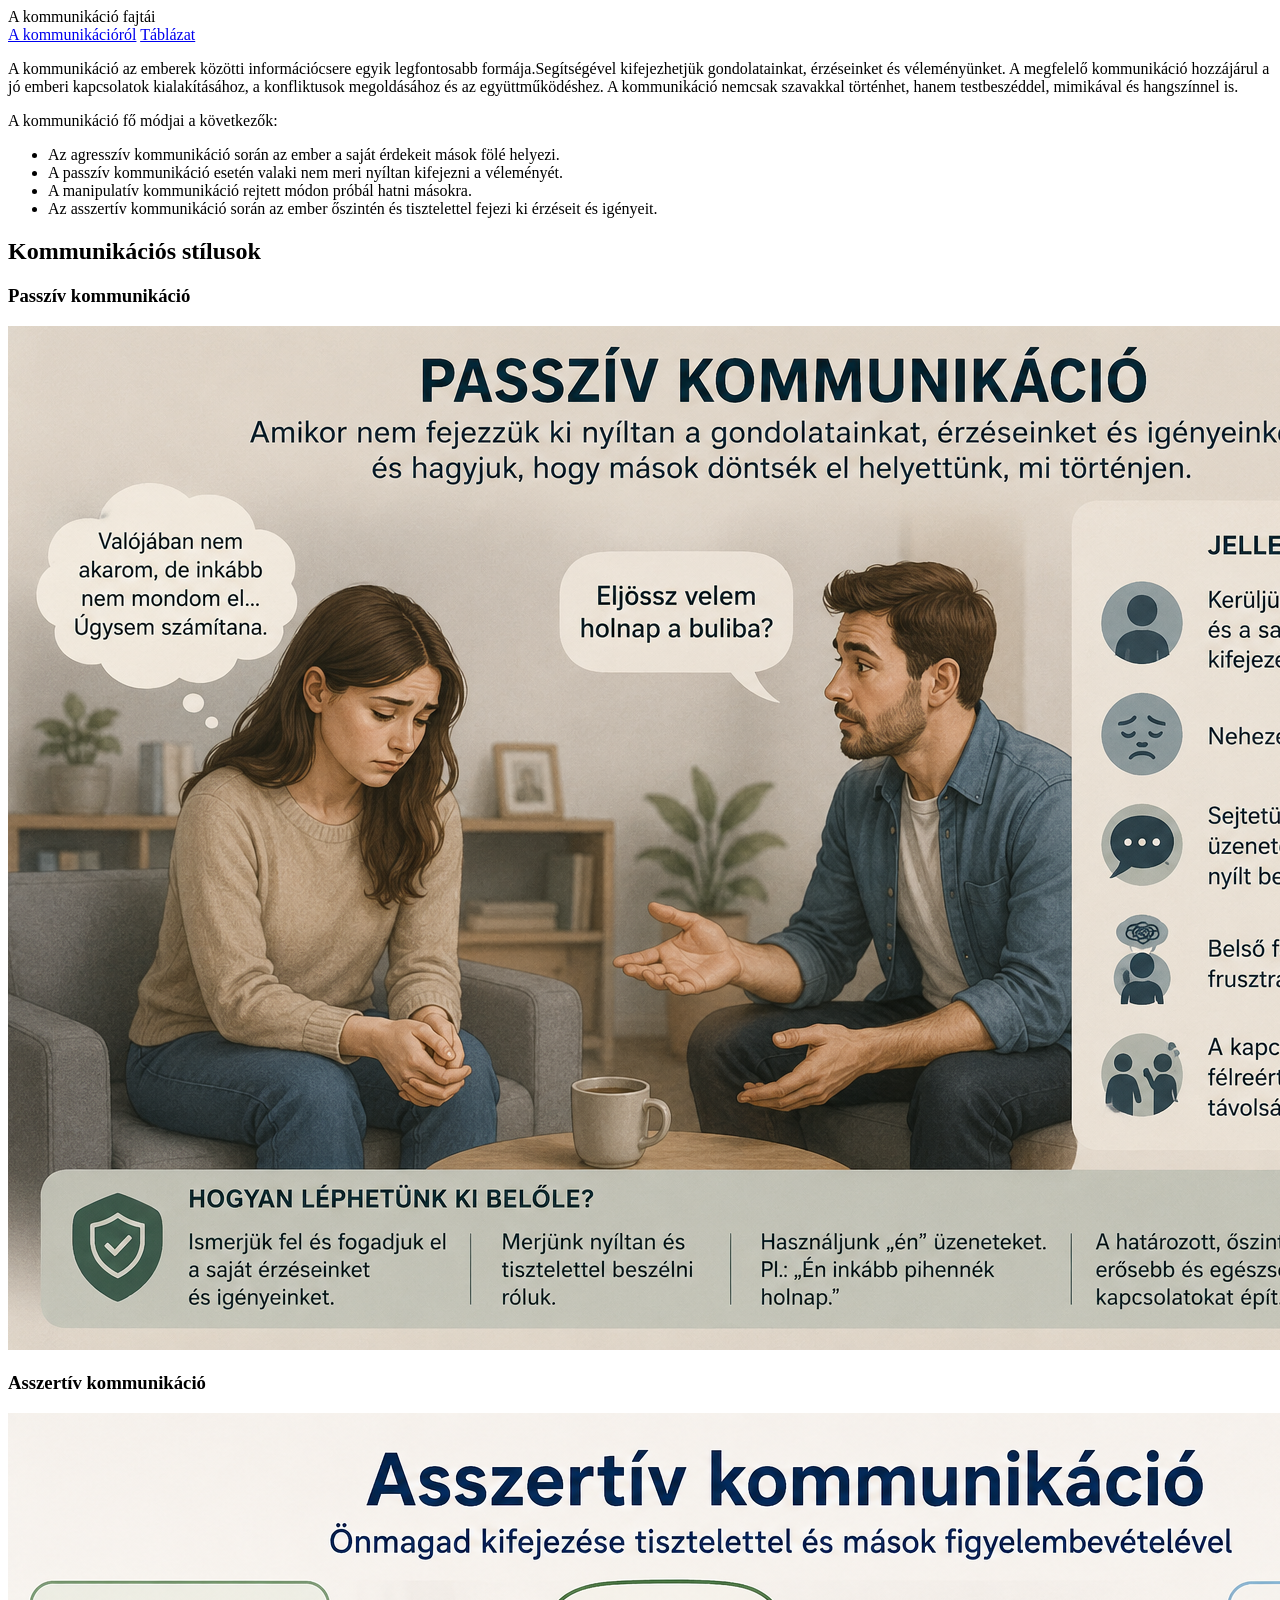
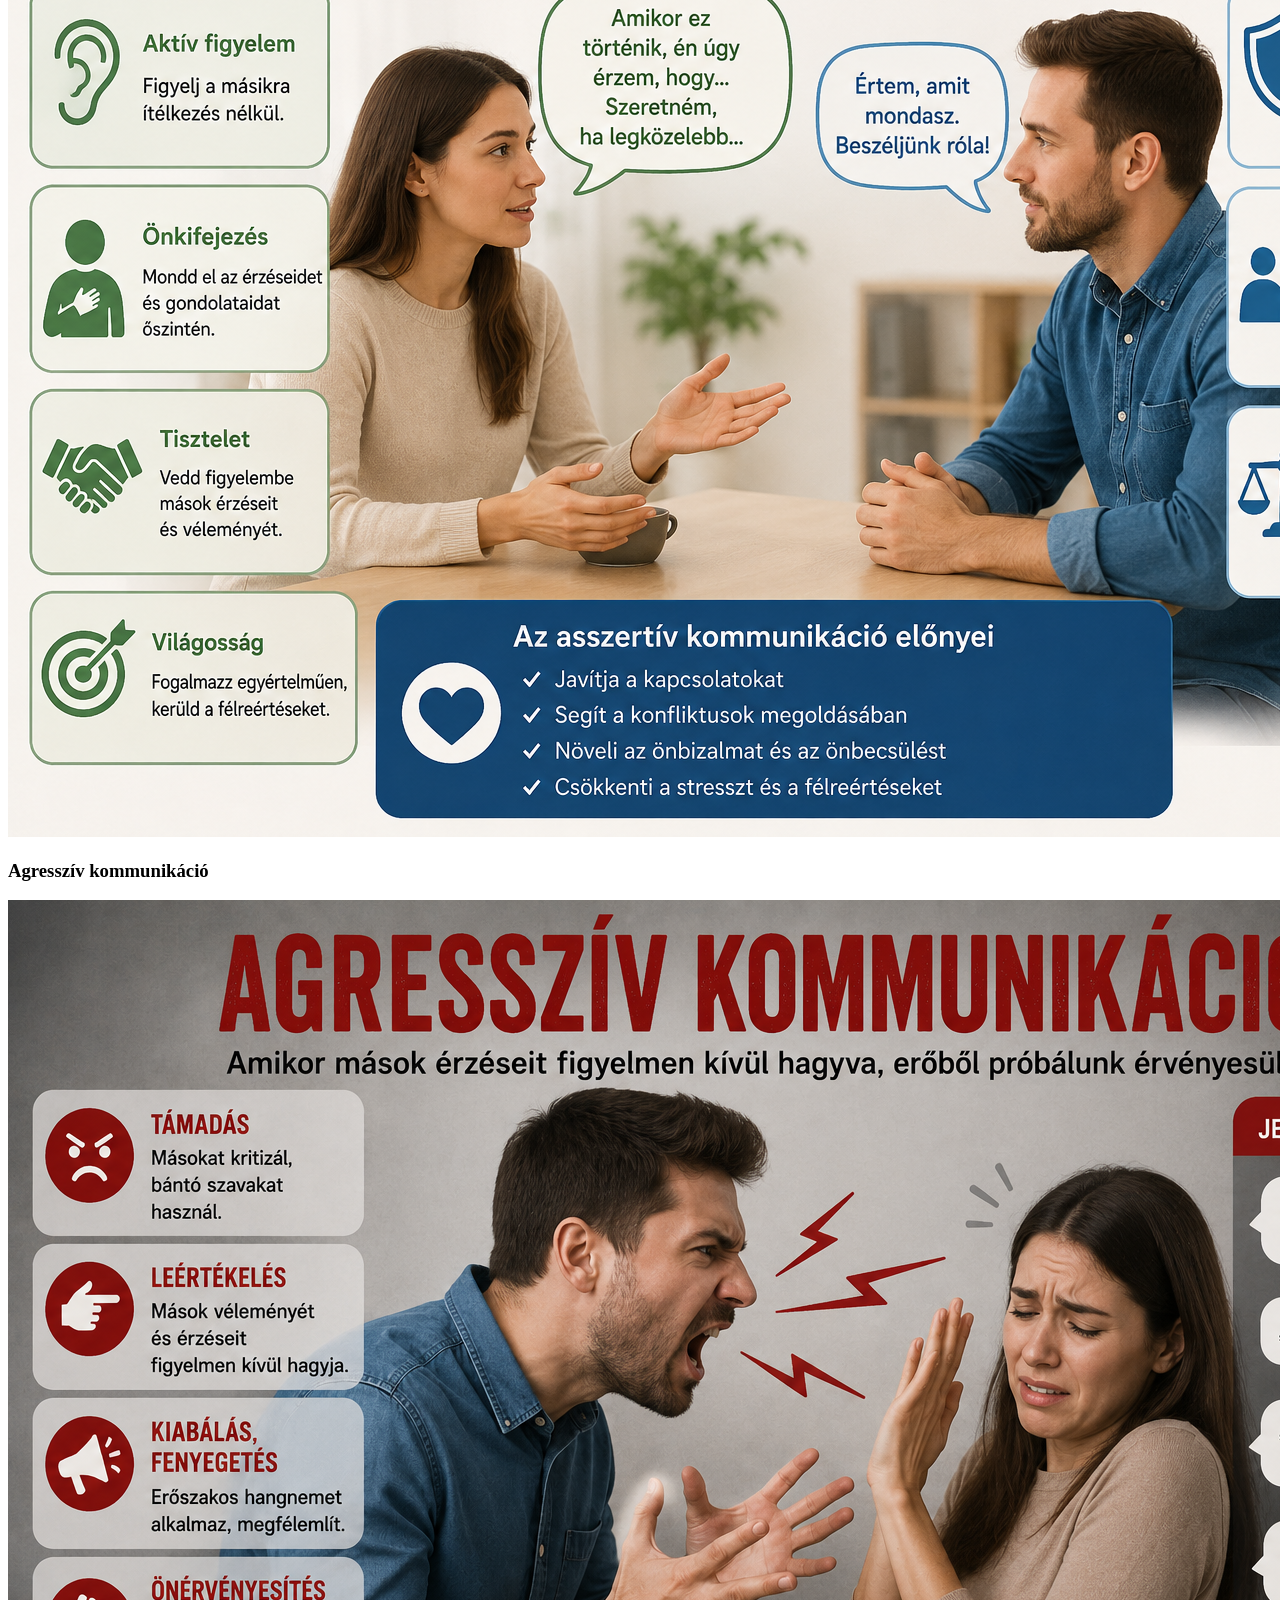
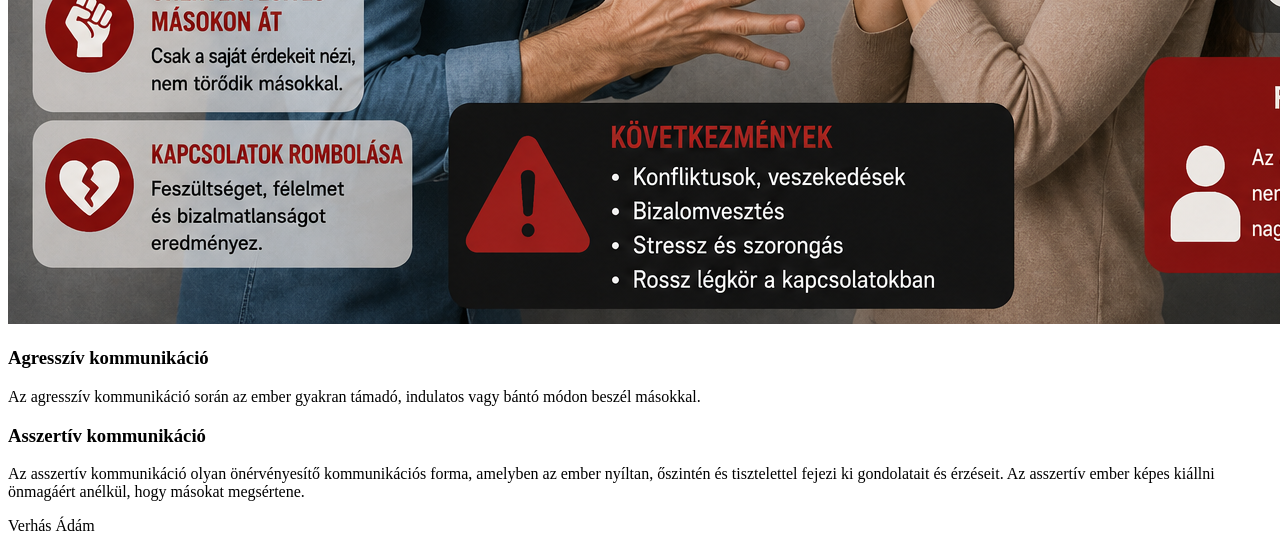
==== index.html @ 0712ffa2 "38" ====
<!doctype html>
<html lang="en">
  <head>
    <meta charset="UTF-8" />
    <meta name="viewport" content="width=device-width, initial-scale=1.0" />
    <meta name="keywords" content="" />
    <meta name="description" content="" />
    <title>Verhas Adam</title>
  </head>
  <body>
    <main>
      <header>A kommunikáció fajtái</header>
      <nav>
        <a href="index.html">A kommunikációról</a>
        <a href="tablazat.html">Táblázat</a>
      </nav>
      <article>
        <div>
          <p>
            A kommunikáció az emberek közötti információcsere egyik legfontosabb
            formája.Segítségével kifejezhetjük gondolatainkat, érzéseinket és
            véleményünket. A megfelelő kommunikáció hozzájárul a jó emberi
            kapcsolatok kialakításához, a konfliktusok megoldásához és az
            együttműködéshez. A kommunikáció nemcsak szavakkal történhet, hanem
            testbeszéddel, mimikával és hangszínnel is.
          </p>
        </div>
        <p>A kommunikáció fő módjai a következők:</p>
        <ul>
          <li>
            Az agresszív kommunikáció során az ember a saját érdekeit mások fölé
            helyezi.
          </li>
          <li>
            A passzív kommunikáció esetén valaki nem meri nyíltan kifejezni a
            véleményét.
          </li>
          <li>
            A manipulatív kommunikáció rejtett módon próbál hatni másokra.
          </li>
          <li>
            Az asszertív kommunikáció során az ember őszintén és tisztelettel
            fejezi ki érzéseit és igényeit.
          </li>
        </ul>
        <h2>Kommunikációs stílusok</h2>
        <div class="kep">
          <div>
            <h3>Passzív kommunikáció</h3>
            <img src="passziv.png" alt="" />
          </div>
          <div>
            <h3>Asszertív kommunikáció</h3>
            <img src="asszertiv.png" alt="" />
          </div>
          <div>
            <h3>Agresszív kommunikáció</h3>
            <img src="agressziv.png" alt="" />
          </div>
        </div>
      </article>
      <aside>
        <div>
          <h3>Agresszív kommunikáció</h3>
          <p>
            Az agresszív kommunikáció során az ember gyakran támadó, indulatos
            vagy bántó módon beszél másokkal.
          </p>
          <link
            rel="stylesheet"
            href="https://hu.wikipedia.org/wiki/Agresszi%C3%B3"
          />
        </div>
        <div>
            <h3>Asszertív kommunikáció</h3>
            <p>Az asszertív kommunikáció olyan önérvényesítő kommunikációs forma, amelyben az ember nyíltan, őszintén és tisztelettel fejezi ki gondolatait és érzéseit. Az asszertív ember képes kiállni önmagáért anélkül, hogy másokat megsértene.</p>
            <link rel="stylesheet" href="https://hu.wikipedia.org/wiki/Asszertivit%C3%A1s">
        </div>
      </aside>
      <footer>Verhás Ádám</footer>
    </main>
  </body>
</html>
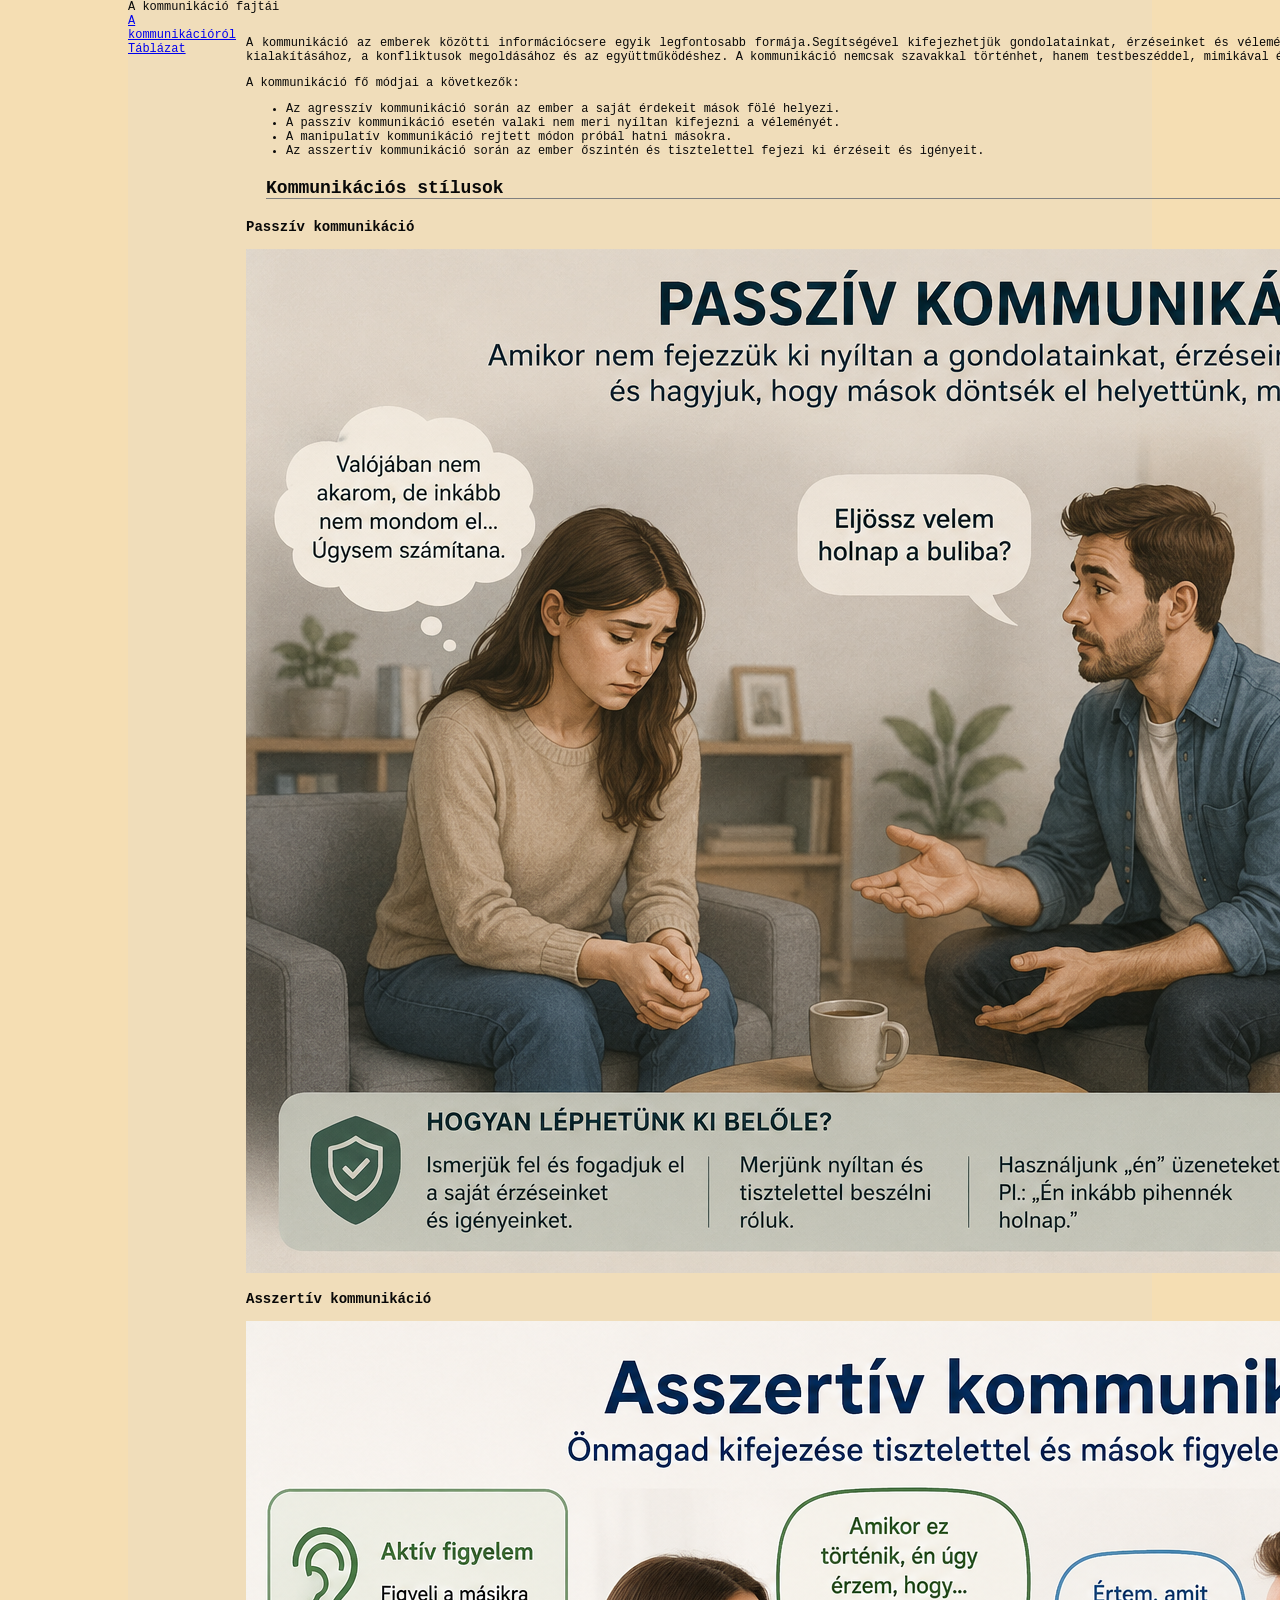
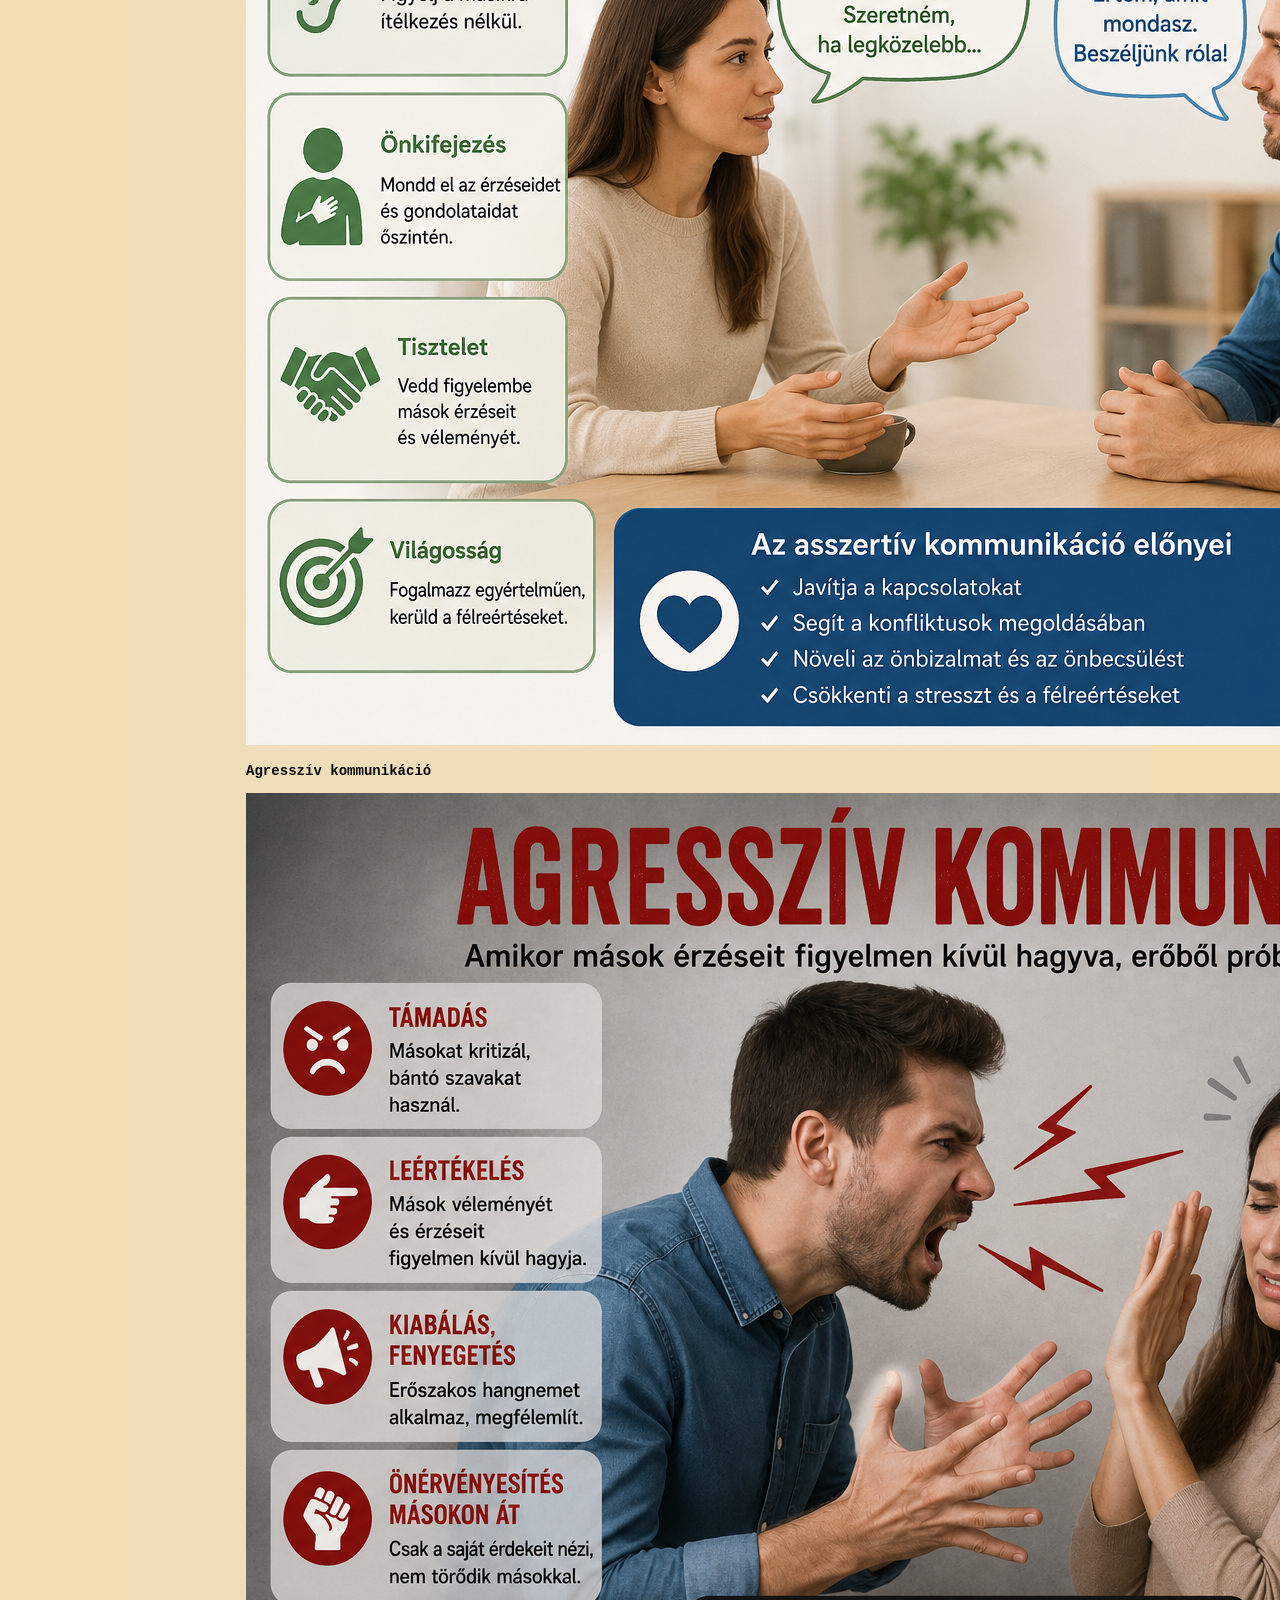
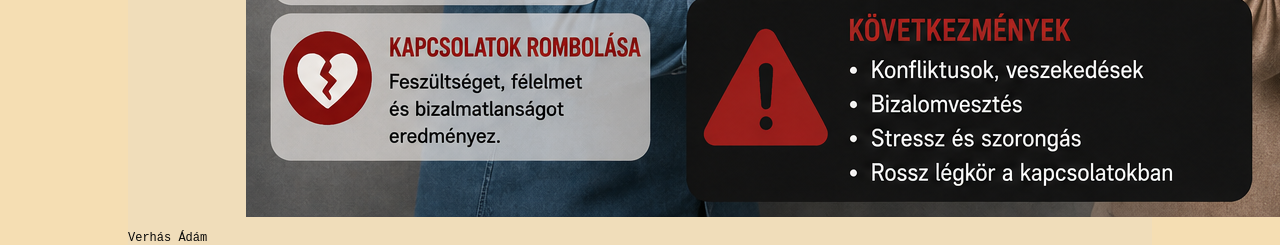
==== commit 7da727bd: "20" ====
--- a/index.html
+++ b/index.html
@@ -5,6 +5,7 @@
     <meta name="viewport" content="width=device-width, initial-scale=1.0" />
     <meta name="keywords" content="" />
     <meta name="description" content="" />
+    <link rel="stylesheet" href="style.css">
     <title>Verhas Adam</title>
   </head>
   <body>
--- a/style.css
+++ b/style.css
@@ -0,0 +1,45 @@
+* {
+  box-sizing: border-box;
+}
+body {
+  background-color: wheat;
+  font-family: "Courier New", Courier, monospace;
+  font-size: 12px;
+  color: rgb(8, 8, 8);
+  text-align: justify;
+  padding: 0px;
+  margin: 0px;
+}
+main {
+  max-width: 1200px;
+  width: 80%;
+  margin: auto;
+  background-color: rgb(240, 221, 186);
+  display: grid;
+  grid-template-columns: 1fr 3fr 2fr;
+  grid-template-areas:
+  "h h h"
+  "n ar a"
+  "f f f" ;
+}
+header{
+    grid-area: h;
+}
+nav{
+    grid-area: n;
+}
+article{
+    padding: 10px;
+    grid-area: ar;
+}
+aside{
+    padding: 10px;
+    grid-area: a;
+}
+footer{
+    grid-area: f;
+}
+h2{
+    border-bottom: 1px solid grey;
+    margin: 20px;
+}
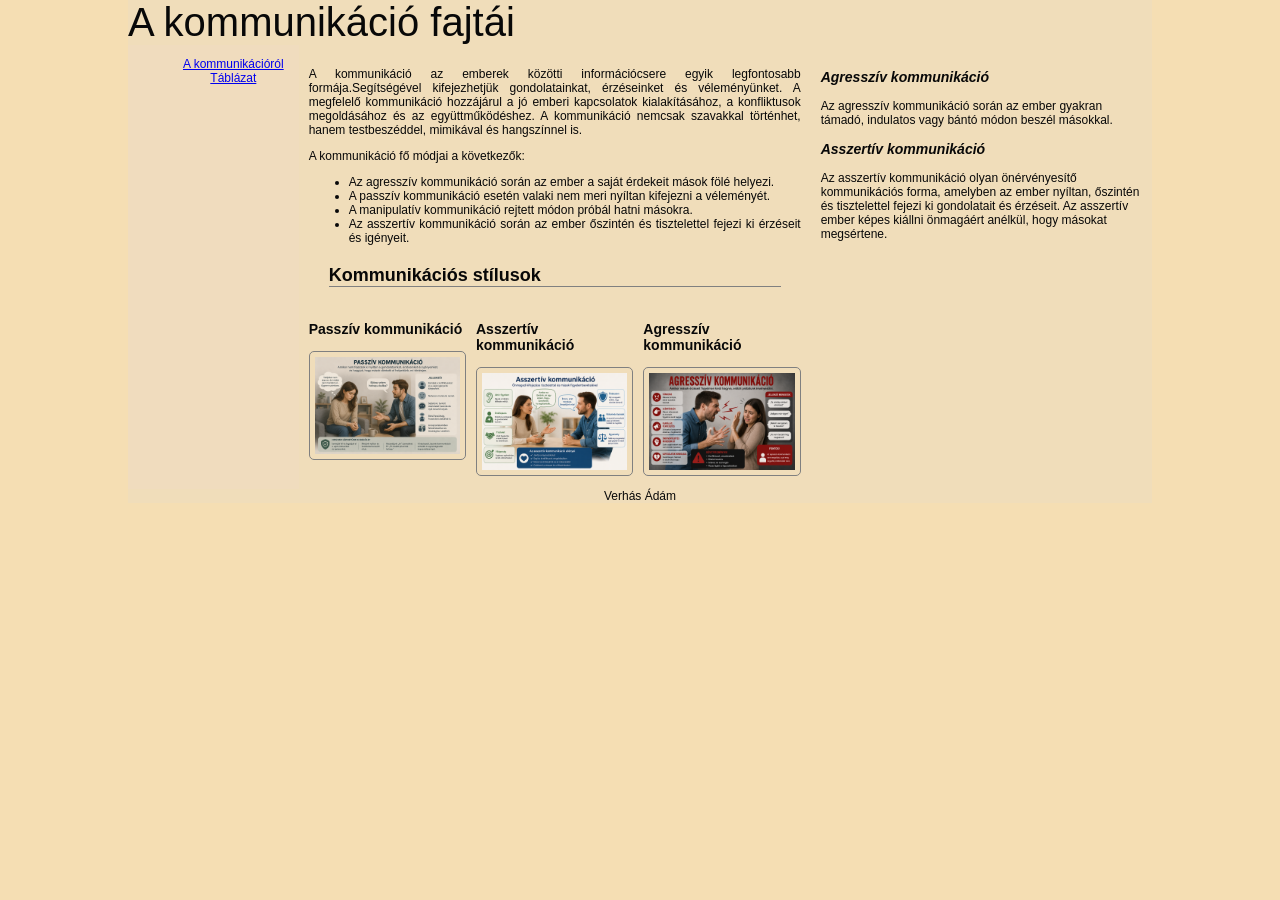
==== commit d747bbee: "vege" ====
--- a/index.html
+++ b/index.html
@@ -5,15 +5,17 @@
     <meta name="viewport" content="width=device-width, initial-scale=1.0" />
     <meta name="keywords" content="" />
     <meta name="description" content="" />
-    <link rel="stylesheet" href="style.css">
+    <link rel="stylesheet" href="style.css" />
     <title>Verhas Adam</title>
   </head>
   <body>
     <main>
       <header>A kommunikáció fajtái</header>
       <nav>
-        <a href="index.html">A kommunikációról</a>
-        <a href="tablazat.html">Táblázat</a>
+        <ul>
+          <li><a href="index.html">A kommunikációról</a></li>
+          <li><a href="tablazat.html">Táblázat</a></li>
+        </ul>
       </nav>
       <article>
         <div>
@@ -73,9 +75,17 @@
           />
         </div>
         <div>
-            <h3>Asszertív kommunikáció</h3>
-            <p>Az asszertív kommunikáció olyan önérvényesítő kommunikációs forma, amelyben az ember nyíltan, őszintén és tisztelettel fejezi ki gondolatait és érzéseit. Az asszertív ember képes kiállni önmagáért anélkül, hogy másokat megsértene.</p>
-            <link rel="stylesheet" href="https://hu.wikipedia.org/wiki/Asszertivit%C3%A1s">
+          <h3>Asszertív kommunikáció</h3>
+          <p>
+            Az asszertív kommunikáció olyan önérvényesítő kommunikációs forma,
+            amelyben az ember nyíltan, őszintén és tisztelettel fejezi ki
+            gondolatait és érzéseit. Az asszertív ember képes kiállni önmagáért
+            anélkül, hogy másokat megsértene.
+          </p>
+          <link
+            rel="stylesheet"
+            href="https://hu.wikipedia.org/wiki/Asszertivit%C3%A1s"
+          />
         </div>
       </aside>
       <footer>Verhás Ádám</footer>
--- a/style.css
+++ b/style.css
@@ -3,7 +3,7 @@
 }
 body {
   background-color: wheat;
-  font-family: "Courier New", Courier, monospace;
+  font-family: Arial, Helvetica, sans-serif;
   font-size: 12px;
   color: rgb(8, 8, 8);
   text-align: justify;
@@ -18,28 +18,76 @@
   display: grid;
   grid-template-columns: 1fr 3fr 2fr;
   grid-template-areas:
-  "h h h"
-  "n ar a"
-  "f f f" ;
+    "h h h"
+    "n ar a"
+    "f f f";
 }
-header{
-    grid-area: h;
+header {
+  grid-area: h;
+  font-size: 40px;
 }
-nav{
-    grid-area: n;
+nav {
+  grid-area: n;
+  display: grid;
+  grid-template-columns: 1fr;
+  background-color: rgb(240, 220, 190);
 }
-article{
-    padding: 10px;
-    grid-area: ar;
+nav li{
+    list-style-type: none;
+    text-align: center;
+    border-top: 5px;
+    border-bottom: 5px;
+    border-left: 10px;
+    border-right: 10px;
 }
-aside{
-    padding: 10px;
-    grid-area: a;
+article {
+  padding: 10px;
+  grid-area: ar;
 }
-footer{
-    grid-area: f;
+aside {
+  padding: 10px;
+  grid-area: a;
+  text-align: left;
 }
-h2{
-    border-bottom: 1px solid grey;
-    margin: 20px;
-}+footer {
+  grid-area: f;
+  text-align: center;
+}
+h2 {
+  border-bottom: 1px solid grey;
+  margin: 20px;
+}
+aside h3 {
+  font-style: italic;
+}
+img {
+  width: 100%;
+  padding: 5px;
+  border: 1px solid grey;
+  border-radius: 5px;
+}
+div {
+  gap: 10px;
+}
+.kep {
+  display: grid;
+  grid-template-columns: 1fr 1fr 1fr;
+}
+
+@media screen and (max-width: 600px) {
+  main {
+    display: grid;
+    grid-template-columns: 1fr;
+    grid-template-areas:
+      "h "
+      "n "
+      "ar"
+      "a"
+      "f";
+    text-size-adjust: calc(10px + 2vw);
+  }
+  .kep {
+    grid-template-columns: 1fr;
+  }
+}
+
